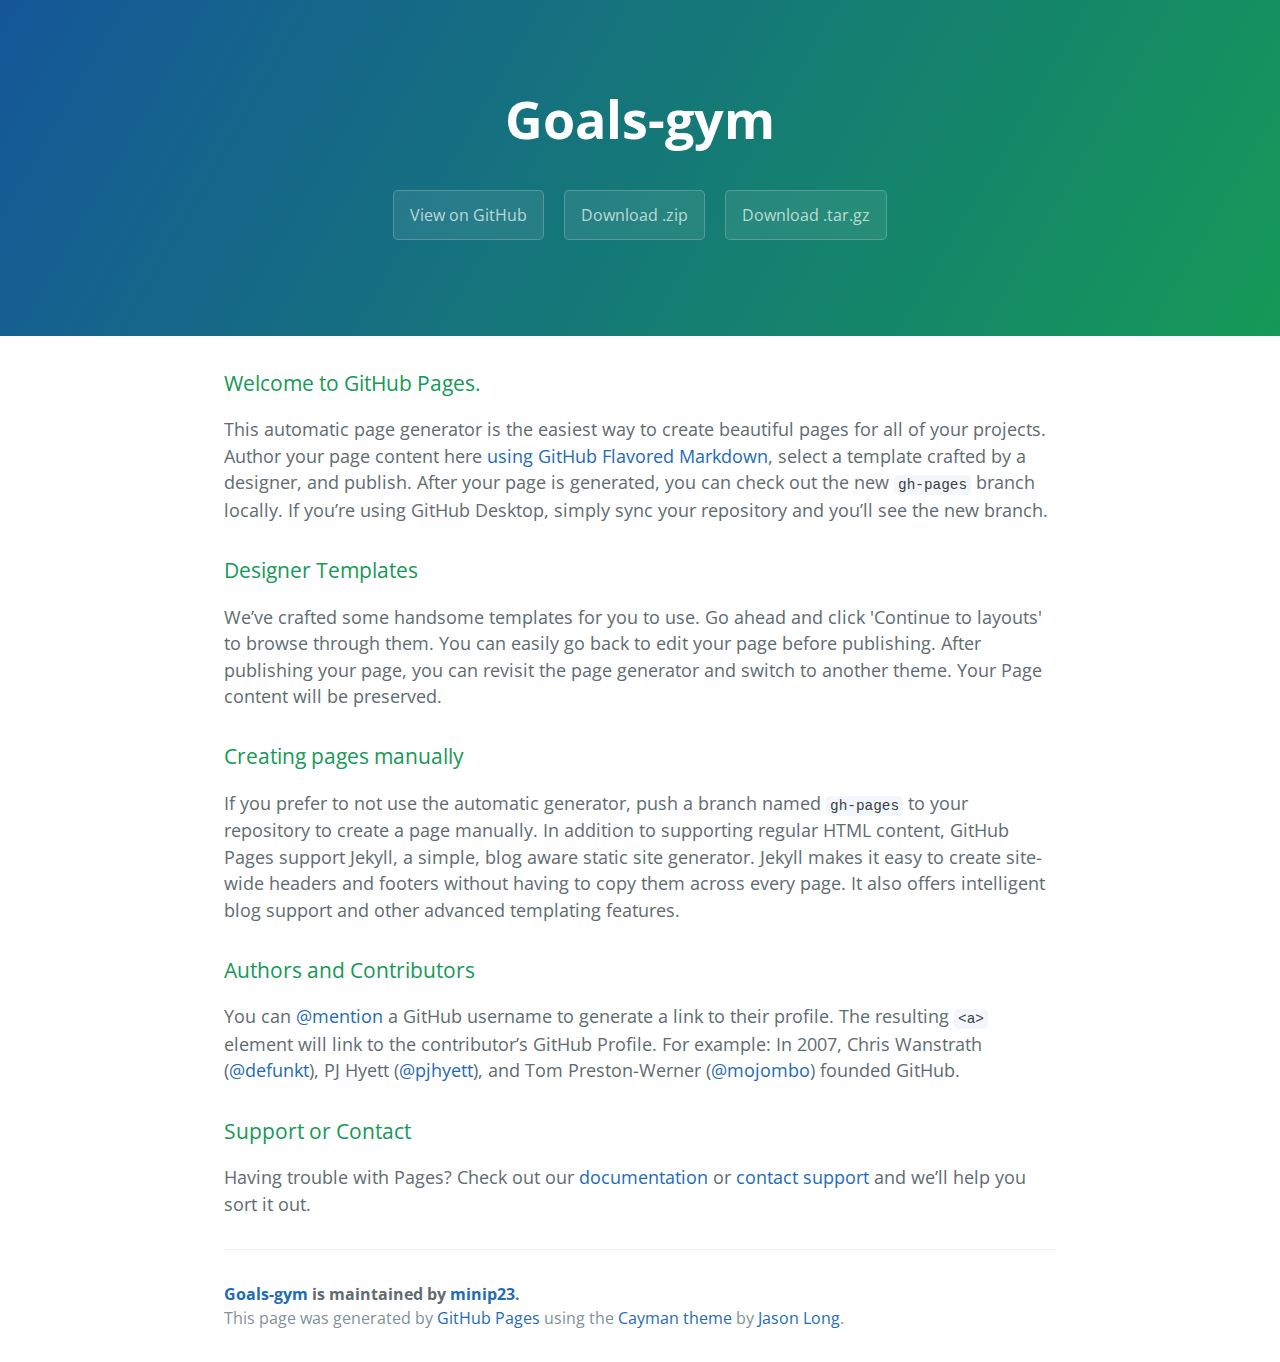
==== index.html @ 592ed4d2 "Create gh-pages branch via GitHub" ====
<!DOCTYPE html>
<html lang="en-us">
  <head>
    <meta charset="UTF-8">
    <title>Goals-gym by minip23</title>
    <meta name="viewport" content="width=device-width, initial-scale=1">
    <link rel="stylesheet" type="text/css" href="stylesheets/normalize.css" media="screen">
    <link href='https://fonts.googleapis.com/css?family=Open+Sans:400,700' rel='stylesheet' type='text/css'>
    <link rel="stylesheet" type="text/css" href="stylesheets/stylesheet.css" media="screen">
    <link rel="stylesheet" type="text/css" href="stylesheets/github-light.css" media="screen">
  </head>
  <body>
    <section class="page-header">
      <h1 class="project-name">Goals-gym</h1>
      <h2 class="project-tagline"></h2>
      <a href="https://github.com/minip23/goals-gym" class="btn">View on GitHub</a>
      <a href="https://github.com/minip23/goals-gym/zipball/master" class="btn">Download .zip</a>
      <a href="https://github.com/minip23/goals-gym/tarball/master" class="btn">Download .tar.gz</a>
    </section>

    <section class="main-content">
      <h3>
<a id="welcome-to-github-pages" class="anchor" href="#welcome-to-github-pages" aria-hidden="true"><span aria-hidden="true" class="octicon octicon-link"></span></a>Welcome to GitHub Pages.</h3>

<p>This automatic page generator is the easiest way to create beautiful pages for all of your projects. Author your page content here <a href="https://guides.github.com/features/mastering-markdown/">using GitHub Flavored Markdown</a>, select a template crafted by a designer, and publish. After your page is generated, you can check out the new <code>gh-pages</code> branch locally. If you’re using GitHub Desktop, simply sync your repository and you’ll see the new branch.</p>

<h3>
<a id="designer-templates" class="anchor" href="#designer-templates" aria-hidden="true"><span aria-hidden="true" class="octicon octicon-link"></span></a>Designer Templates</h3>

<p>We’ve crafted some handsome templates for you to use. Go ahead and click 'Continue to layouts' to browse through them. You can easily go back to edit your page before publishing. After publishing your page, you can revisit the page generator and switch to another theme. Your Page content will be preserved.</p>

<h3>
<a id="creating-pages-manually" class="anchor" href="#creating-pages-manually" aria-hidden="true"><span aria-hidden="true" class="octicon octicon-link"></span></a>Creating pages manually</h3>

<p>If you prefer to not use the automatic generator, push a branch named <code>gh-pages</code> to your repository to create a page manually. In addition to supporting regular HTML content, GitHub Pages support Jekyll, a simple, blog aware static site generator. Jekyll makes it easy to create site-wide headers and footers without having to copy them across every page. It also offers intelligent blog support and other advanced templating features.</p>

<h3>
<a id="authors-and-contributors" class="anchor" href="#authors-and-contributors" aria-hidden="true"><span aria-hidden="true" class="octicon octicon-link"></span></a>Authors and Contributors</h3>

<p>You can <a href="https://help.github.com/articles/basic-writing-and-formatting-syntax/#mentioning-users-and-teams" class="user-mention">@mention</a> a GitHub username to generate a link to their profile. The resulting <code>&lt;a&gt;</code> element will link to the contributor’s GitHub Profile. For example: In 2007, Chris Wanstrath (<a href="https://github.com/defunkt" class="user-mention">@defunkt</a>), PJ Hyett (<a href="https://github.com/pjhyett" class="user-mention">@pjhyett</a>), and Tom Preston-Werner (<a href="https://github.com/mojombo" class="user-mention">@mojombo</a>) founded GitHub.</p>

<h3>
<a id="support-or-contact" class="anchor" href="#support-or-contact" aria-hidden="true"><span aria-hidden="true" class="octicon octicon-link"></span></a>Support or Contact</h3>

<p>Having trouble with Pages? Check out our <a href="https://help.github.com/pages">documentation</a> or <a href="https://github.com/contact">contact support</a> and we’ll help you sort it out.</p>

      <footer class="site-footer">
        <span class="site-footer-owner"><a href="https://github.com/minip23/goals-gym">Goals-gym</a> is maintained by <a href="https://github.com/minip23">minip23</a>.</span>

        <span class="site-footer-credits">This page was generated by <a href="https://pages.github.com">GitHub Pages</a> using the <a href="https://github.com/jasonlong/cayman-theme">Cayman theme</a> by <a href="https://twitter.com/jasonlong">Jason Long</a>.</span>
      </footer>

    </section>

  
  </body>
</html>
---- stylesheets/stylesheet.css ----
* {
  box-sizing: border-box; }

body {
  padding: 0;
  margin: 0;
  font-family: "Open Sans", "Helvetica Neue", Helvetica, Arial, sans-serif;
  font-size: 16px;
  line-height: 1.5;
  color: #606c71; }

a {
  color: #1e6bb8;
  text-decoration: none; }
  a:hover {
    text-decoration: underline; }

.btn {
  display: inline-block;
  margin-bottom: 1rem;
  color: rgba(255, 255, 255, 0.7);
  background-color: rgba(255, 255, 255, 0.08);
  border-color: rgba(255, 255, 255, 0.2);
  border-style: solid;
  border-width: 1px;
  border-radius: 0.3rem;
  transition: color 0.2s, background-color 0.2s, border-color 0.2s; }
  .btn + .btn {
    margin-left: 1rem; }

.btn:hover {
  color: rgba(255, 255, 255, 0.8);
  text-decoration: none;
  background-color: rgba(255, 255, 255, 0.2);
  border-color: rgba(255, 255, 255, 0.3); }

@media screen and (min-width: 64em) {
  .btn {
    padding: 0.75rem 1rem; } }

@media screen and (min-width: 42em) and (max-width: 64em) {
  .btn {
    padding: 0.6rem 0.9rem;
    font-size: 0.9rem; } }

@media screen and (max-width: 42em) {
  .btn {
    display: block;
    width: 100%;
    padding: 0.75rem;
    font-size: 0.9rem; }
    .btn + .btn {
      margin-top: 1rem;
      margin-left: 0; } }

.page-header {
  color: #fff;
  text-align: center;
  background-color: #159957;
  background-image: linear-gradient(120deg, #155799, #159957); }

@media screen and (min-width: 64em) {
  .page-header {
    padding: 5rem 6rem; } }

@media screen and (min-width: 42em) and (max-width: 64em) {
  .page-header {
    padding: 3rem 4rem; } }

@media screen and (max-width: 42em) {
  .page-header {
    padding: 2rem 1rem; } }

.project-name {
  margin-top: 0;
  margin-bottom: 0.1rem; }

@media screen and (min-width: 64em) {
  .project-name {
    font-size: 3.25rem; } }

@media screen and (min-width: 42em) and (max-width: 64em) {
  .project-name {
    font-size: 2.25rem; } }

@media screen and (max-width: 42em) {
  .project-name {
    font-size: 1.75rem; } }

.project-tagline {
  margin-bottom: 2rem;
  font-weight: normal;
  opacity: 0.7; }

@media screen and (min-width: 64em) {
  .project-tagline {
    font-size: 1.25rem; } }

@media screen and (min-width: 42em) and (max-width: 64em) {
  .project-tagline {
    font-size: 1.15rem; } }

@media screen and (max-width: 42em) {
  .project-tagline {
    font-size: 1rem; } }

.main-content :first-child {
  margin-top: 0; }
.main-content img {
  max-width: 100%; }
.main-content h1, .main-content h2, .main-content h3, .main-content h4, .main-content h5, .main-content h6 {
  margin-top: 2rem;
  margin-bottom: 1rem;
  font-weight: normal;
  color: #159957; }
.main-content p {
  margin-bottom: 1em; }
.main-content code {
  padding: 2px 4px;
  font-family: Consolas, "Liberation Mono", Menlo, Courier, monospace;
  font-size: 0.9rem;
  color: #383e41;
  background-color: #f3f6fa;
  border-radius: 0.3rem; }
.main-content pre {
  padding: 0.8rem;
  margin-top: 0;
  margin-bottom: 1rem;
  font: 1rem Consolas, "Liberation Mono", Menlo, Courier, monospace;
  color: #567482;
  word-wrap: normal;
  background-color: #f3f6fa;
  border: solid 1px #dce6f0;
  border-radius: 0.3rem; }
  .main-content pre > code {
    padding: 0;
    margin: 0;
    font-size: 0.9rem;
    color: #567482;
    word-break: normal;
    white-space: pre;
    background: transparent;
    border: 0; }
.main-content .highlight {
  margin-bottom: 1rem; }
  .main-content .highlight pre {
    margin-bottom: 0;
    word-break: normal; }
.main-content .highlight pre, .main-content pre {
  padding: 0.8rem;
  overflow: auto;
  font-size: 0.9rem;
  line-height: 1.45;
  border-radius: 0.3rem; }
.main-content pre code, .main-content pre tt {
  display: inline;
  max-width: initial;
  padding: 0;
  margin: 0;
  overflow: initial;
  line-height: inherit;
  word-wrap: normal;
  background-color: transparent;
  border: 0; }
  .main-content pre code:before, .main-content pre code:after, .main-content pre tt:before, .main-content pre tt:after {
    content: normal; }
.main-content ul, .main-content ol {
  margin-top: 0; }
.main-content blockquote {
  padding: 0 1rem;
  margin-left: 0;
  color: #819198;
  border-left: 0.3rem solid #dce6f0; }
  .main-content blockquote > :first-child {
    margin-top: 0; }
  .main-content blockquote > :last-child {
    margin-bottom: 0; }
.main-content table {
  display: block;
  width: 100%;
  overflow: auto;
  word-break: normal;
  word-break: keep-all; }
  .main-content table th {
    font-weight: bold; }
  .main-content table th, .main-content table td {
    padding: 0.5rem 1rem;
    border: 1px solid #e9ebec; }
.main-content dl {
  padding: 0; }
  .main-content dl dt {
    padding: 0;
    margin-top: 1rem;
    font-size: 1rem;
    font-weight: bold; }
  .main-content dl dd {
    padding: 0;
    margin-bottom: 1rem; }
.main-content hr {
  height: 2px;
  padding: 0;
  margin: 1rem 0;
  background-color: #eff0f1;
  border: 0; }

@media screen and (min-width: 64em) {
  .main-content {
    max-width: 64rem;
    padding: 2rem 6rem;
    margin: 0 auto;
    font-size: 1.1rem; } }

@media screen and (min-width: 42em) and (max-width: 64em) {
  .main-content {
    padding: 2rem 4rem;
    font-size: 1.1rem; } }

@media screen and (max-width: 42em) {
  .main-content {
    padding: 2rem 1rem;
    font-size: 1rem; } }

.site-footer {
  padding-top: 2rem;
  margin-top: 2rem;
  border-top: solid 1px #eff0f1; }

.site-footer-owner {
  display: block;
  font-weight: bold; }

.site-footer-credits {
  color: #819198; }

@media screen and (min-width: 64em) {
  .site-footer {
    font-size: 1rem; } }

@media screen and (min-width: 42em) and (max-width: 64em) {
  .site-footer {
    font-size: 1rem; } }

@media screen and (max-width: 42em) {
  .site-footer {
    font-size: 0.9rem; } }
---- stylesheets/github-light.css ----
/*
The MIT License (MIT)

Copyright (c) 2015 GitHub, Inc.

Permission is hereby granted, free of charge, to any person obtaining a copy
of this software and associated documentation files (the "Software"), to deal
in the Software without restriction, including without limitation the rights
to use, copy, modify, merge, publish, distribute, sublicense, and/or sell
copies of the Software, and to permit persons to whom the Software is
furnished to do so, subject to the following conditions:

The above copyright notice and this permission notice shall be included in all
copies or substantial portions of the Software.

THE SOFTWARE IS PROVIDED "AS IS", WITHOUT WARRANTY OF ANY KIND, EXPRESS OR
IMPLIED, INCLUDING BUT NOT LIMITED TO THE WARRANTIES OF MERCHANTABILITY,
FITNESS FOR A PARTICULAR PURPOSE AND NONINFRINGEMENT. IN NO EVENT SHALL THE
AUTHORS OR COPYRIGHT HOLDERS BE LIABLE FOR ANY CLAIM, DAMAGES OR OTHER
LIABILITY, WHETHER IN AN ACTION OF CONTRACT, TORT OR OTHERWISE, ARISING FROM,
OUT OF OR IN CONNECTION WITH THE SOFTWARE OR THE USE OR OTHER DEALINGS IN THE
SOFTWARE.

*/

.pl-c /* comment */ {
  color: #969896;
}

.pl-c1      /* constant, markup.raw, meta.diff.header, meta.module-reference, meta.property-name, support, support.constant, support.variable, variable.other.constant */,
.pl-s .pl-v /* string variable */ {
  color: #0086b3;
}

.pl-e  /* entity */,
.pl-en /* entity.name */ {
  color: #795da3;
}

.pl-s .pl-s1 /* string source */,
.pl-smi      /* storage.modifier.import, storage.modifier.package, storage.type.java, variable.other, variable.parameter.function */ {
  color: #333;
}

.pl-ent /* entity.name.tag */ {
  color: #63a35c;
}

.pl-k /* keyword, storage, storage.type */ {
  color: #a71d5d;
}

.pl-pds              /* punctuation.definition.string, string.regexp.character-class */,
.pl-s                /* string */,
.pl-s .pl-pse .pl-s1 /* string punctuation.section.embedded source */,
.pl-sr               /* string.regexp */,
.pl-sr .pl-cce       /* string.regexp constant.character.escape */,
.pl-sr .pl-sra       /* string.regexp string.regexp.arbitrary-repitition */,
.pl-sr .pl-sre       /* string.regexp source.ruby.embedded */ {
  color: #183691;
}

.pl-v /* variable */ {
  color: #ed6a43;
}

.pl-id /* invalid.deprecated */ {
  color: #b52a1d;
}

.pl-ii /* invalid.illegal */ {
  background-color: #b52a1d;
  color: #f8f8f8;
}

.pl-sr .pl-cce /* string.regexp constant.character.escape */ {
  color: #63a35c;
  font-weight: bold;
}

.pl-ml /* markup.list */ {
  color: #693a17;
}

.pl-mh        /* markup.heading */,
.pl-mh .pl-en /* markup.heading entity.name */,
.pl-ms        /* meta.separator */ {
  color: #1d3e81;
  font-weight: bold;
}

.pl-mq /* markup.quote */ {
  color: #008080;
}

.pl-mi /* markup.italic */ {
  color: #333;
  font-style: italic;
}

.pl-mb /* markup.bold */ {
  color: #333;
  font-weight: bold;
}

.pl-md /* markup.deleted, meta.diff.header.from-file */ {
  background-color: #ffecec;
  color: #bd2c00;
}

.pl-mi1 /* markup.inserted, meta.diff.header.to-file */ {
  background-color: #eaffea;
  color: #55a532;
}

.pl-mdr /* meta.diff.range */ {
  color: #795da3;
  font-weight: bold;
}

.pl-mo /* meta.output */ {
  color: #1d3e81;
}
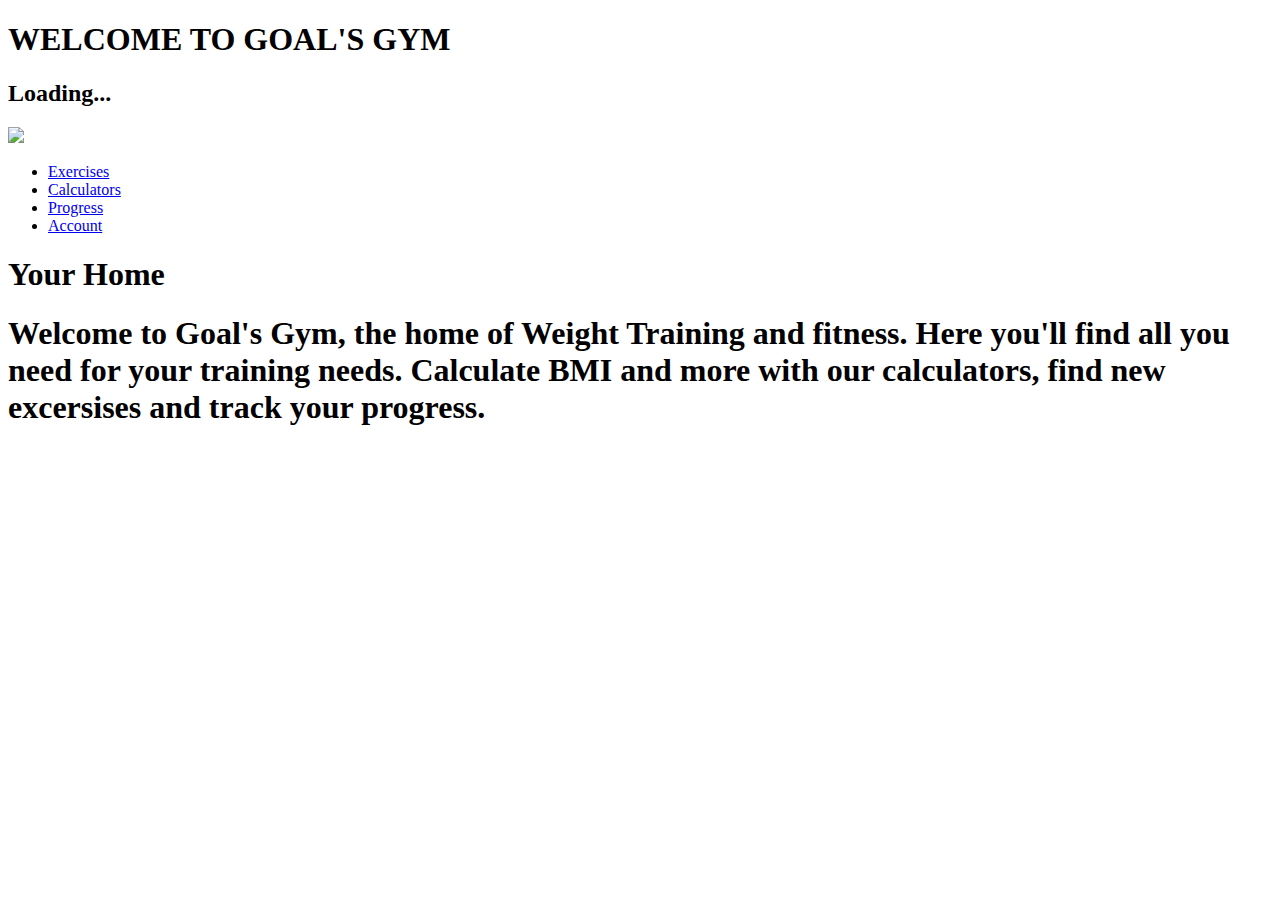
==== commit a48a9fe3: "Update index.html" ====
--- a/index.html
+++ b/index.html
@@ -1,57 +1,81 @@
+
 <!DOCTYPE html>
-<html lang="en-us">
-  <head>
+<html lang="en" class="js">
+<head>
     <meta charset="UTF-8">
-    <title>Goals-gym by minip23</title>
+    <title> Goal's Gym </title>
+
     <meta name="viewport" content="width=device-width, initial-scale=1">
-    <link rel="stylesheet" type="text/css" href="stylesheets/normalize.css" media="screen">
-    <link href='https://fonts.googleapis.com/css?family=Open+Sans:400,700' rel='stylesheet' type='text/css'>
-    <link rel="stylesheet" type="text/css" href="stylesheets/stylesheet.css" media="screen">
-    <link rel="stylesheet" type="text/css" href="stylesheets/github-light.css" media="screen">
-  </head>
-  <body>
-    <section class="page-header">
-      <h1 class="project-name">Goals-gym</h1>
-      <h2 class="project-tagline"></h2>
-      <a href="https://github.com/minip23/goals-gym" class="btn">View on GitHub</a>
-      <a href="https://github.com/minip23/goals-gym/zipball/master" class="btn">Download .zip</a>
-      <a href="https://github.com/minip23/goals-gym/tarball/master" class="btn">Download .tar.gz</a>
-    </section>
 
-    <section class="main-content">
-      <h3>
-<a id="welcome-to-github-pages" class="anchor" href="#welcome-to-github-pages" aria-hidden="true"><span aria-hidden="true" class="octicon octicon-link"></span></a>Welcome to GitHub Pages.</h3>
+    <link rel="stylesheet" type="text/css" href="css/styleSheet.css">
+    <link rel="stylesheet" href="https://maxcdn.bootstrapcdn.com/font-awesome/4.5.0/css/font-awesome.min.css">
+    <link href='https://fonts.googleapis.com/css?family=Source+Serif+Pro' rel='stylesheet' type='text/css'>
+    <link href='https://fonts.googleapis.com/css?family=Source+Sans+Pro' rel='stylesheet' type='text/css'>
+    <link rel="stylesheet" href="css/animate.min.css">
+    <link rel="stylesheet" href="css/slicknav.css" />
 
-<p>This automatic page generator is the easiest way to create beautiful pages for all of your projects. Author your page content here <a href="https://guides.github.com/features/mastering-markdown/">using GitHub Flavored Markdown</a>, select a template crafted by a designer, and publish. After your page is generated, you can check out the new <code>gh-pages</code> branch locally. If you’re using GitHub Desktop, simply sync your repository and you’ll see the new branch.</p>
+    <script type="text/javascript" src="//ajax.googleapis.com/ajax/libs/jqueryui/1.11.4/jquery-ui.min.js"></script>
+    <script type="text/javascript" src="//ajax.googleapis.com/ajax/libs/jquery/1.11.3/jquery.min.js"></script>
+    <script src="js/jquery.js"></script>
+    <script src="//code.jquery.com/jquery-latest.js"></script>
+    <script src="js/jquery.slicknav.min.js"></script>
 
-<h3>
-<a id="designer-templates" class="anchor" href="#designer-templates" aria-hidden="true"><span aria-hidden="true" class="octicon octicon-link"></span></a>Designer Templates</h3>
+</head>
 
-<p>We’ve crafted some handsome templates for you to use. Go ahead and click 'Continue to layouts' to browse through them. You can easily go back to edit your page before publishing. After publishing your page, you can revisit the page generator and switch to another theme. Your Page content will be preserved.</p>
+<body>
 
-<h3>
-<a id="creating-pages-manually" class="anchor" href="#creating-pages-manually" aria-hidden="true"><span aria-hidden="true" class="octicon octicon-link"></span></a>Creating pages manually</h3>
+<div id="preloader">
+    <h1> WELCOME TO GOAL'S GYM </h1>
+    <h2>Loading...</h2>
+    <img src="images/preloader-background.jpg">
+</div>
 
-<p>If you prefer to not use the automatic generator, push a branch named <code>gh-pages</code> to your repository to create a page manually. In addition to supporting regular HTML content, GitHub Pages support Jekyll, a simple, blog aware static site generator. Jekyll makes it easy to create site-wide headers and footers without having to copy them across every page. It also offers intelligent blog support and other advanced templating features.</p>
+<div class="wrapper">
 
-<h3>
-<a id="authors-and-contributors" class="anchor" href="#authors-and-contributors" aria-hidden="true"><span aria-hidden="true" class="octicon octicon-link"></span></a>Authors and Contributors</h3>
+    <ul id="menu">
+        <li><a href="exercises.html"> Exercises </a></li>
+        <li><a href="calculators.html"> Calculators </a></li>
+        <li><a href="#"> Progress </a></li>
+        <li><a href="#"> Account </a></li>
+    </ul>
 
-<p>You can <a href="https://help.github.com/articles/basic-writing-and-formatting-syntax/#mentioning-users-and-teams" class="user-mention">@mention</a> a GitHub username to generate a link to their profile. The resulting <code>&lt;a&gt;</code> element will link to the contributor’s GitHub Profile. For example: In 2007, Chris Wanstrath (<a href="https://github.com/defunkt" class="user-mention">@defunkt</a>), PJ Hyett (<a href="https://github.com/pjhyett" class="user-mention">@pjhyett</a>), and Tom Preston-Werner (<a href="https://github.com/mojombo" class="user-mention">@mojombo</a>) founded GitHub.</p>
+    <div id="page1">
+        <h1> Your Home </h1>
 
-<h3>
-<a id="support-or-contact" class="anchor" href="#support-or-contact" aria-hidden="true"><span aria-hidden="true" class="octicon octicon-link"></span></a>Support or Contact</h3>
+        <div class="box">
+            <h1>
+                Welcome to Goal's Gym, the home of Weight Training and fitness.
+                Here you'll find all you need for your training needs. Calculate BMI and
+                more with our calculators, find new excersises and track your progress.
+            </h1>
+        </div>
+    </div>
 
-<p>Having trouble with Pages? Check out our <a href="https://help.github.com/pages">documentation</a> or <a href="https://github.com/contact">contact support</a> and we’ll help you sort it out.</p>
+</div><!-- Wrapper End Tag -->
 
-      <footer class="site-footer">
-        <span class="site-footer-owner"><a href="https://github.com/minip23/goals-gym">Goals-gym</a> is maintained by <a href="https://github.com/minip23">minip23</a>.</span>
 
-        <span class="site-footer-credits">This page was generated by <a href="https://pages.github.com">GitHub Pages</a> using the <a href="https://github.com/jasonlong/cayman-theme">Cayman theme</a> by <a href="https://twitter.com/jasonlong">Jason Long</a>.</span>
-      </footer>
+    <script>
+        jQuery(document).ready(function($) {
+            $(window).load(function(){
+                $('#preloader').stop().animate({top:1000}, 800);
+            });
+        });
+    </script>
 
-    </section>
+    <script>
+        $('.js div#preloader h2').addClass('animated flash infinte');
+    </script>
 
-  
-  </body>
+    <script>
+        $('#menu').slicknav({
+            label: "",
+            'brand': "GOAL'S GYM",
+            easingOpen:	"swing",
+            easingClose: "swing"
+        })
+    </script>
+
+</body>
+
+
 </html>
